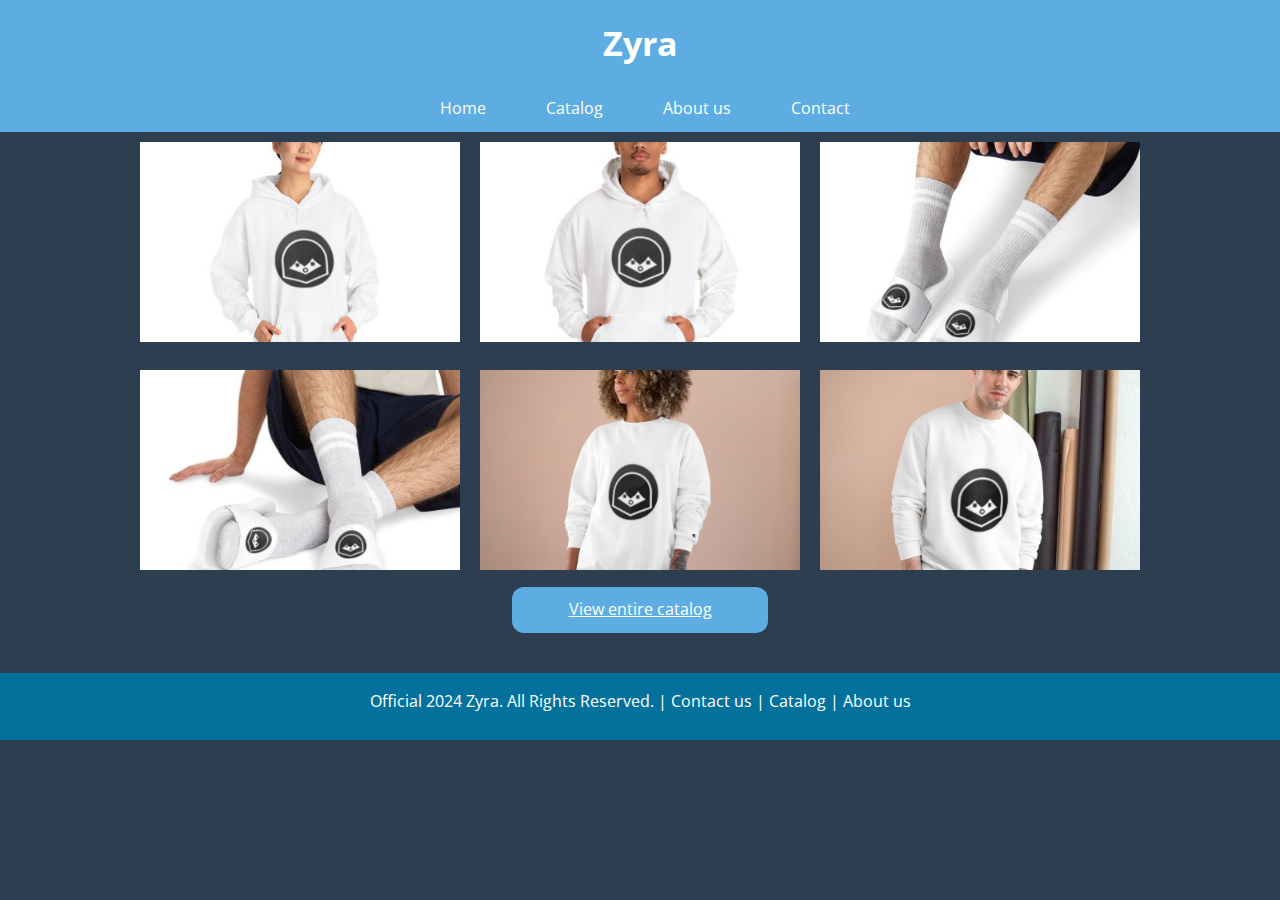
==== index.html @ 3d9639e4 "wfw" ====
<!DOCTYPE html>
<html lang="en">
<head>
    <meta charset="UTF-8">
    <meta name="viewport" content="width=device-width, initial-scale=1.0">
    <title>Zyra Clothing Shop</title>
    
    <link rel="stylesheet" href="styling/main.css">
    <link rel="stylesheet" href="styling/index.css">
</head>
<body>
    <header class="header">
        <div class="header-container">
          <h1 class="title">Zyra</h1>
        </div>
      </header>
      
    
    <main>
        <nav class="navigation">
            <ul>
                <li><a  class="navlink" href="/index.html">Home</a></li>
                <li><a  class="navlink" href="/catalog.html">Catalog</a></li>
                <li><a class="navlink" href="/aboutus.html">About us</a></li>
                <li><a class="navlink" href="/contactform.html">Contact</a></li>
            </ul>
        </nav>

        <div class="image-gallery">
            <div class="image-box">
                <img src="../images/image1.jpg" alt="A guy wearing the best hoodie made">
            </div>
            <div class="image-box">
                <img src="../images/image2.jpg" alt="An Lady wearing the best hoodie made">
            </div>
            <div class="image-box">
                <img src="../images/image3.jpg" alt="The best flip flops">
            </div>
            <div class="image-box">
                <img src="../images/image4.jpg" alt="The best flip flops v2">
            </div>
            <div class="image-box">
                <img src="../images/image5.jpg" alt="Lady wearing a our merch">
            </div>
            <div class="image-box">
                <img src="../images/image6.jpg" alt="Guy wearing our merch">
            </div>
        </div>
        <a class="catalog-button" href="/catalog.html">View entire catalog</a>
    </main>

    <footer class="footer">
        <p>Official 2024 Zyra. All Rights Reserved. | 
            <a href="contactform.html">Contact us</a> | 
            <a href="catalog.html">Catalog</a> | 
            <a href="aboutus.html">About us</a>
        </p>
        <script src="../scripts/index.js"></script>
    </footer>
    
</div>
</body>
</html>
---- styling/main.css ----
@import url('https://fonts.googleapis.com/css2?family=Open+Sans:ital,wght@0,300..800;1,300..800&display=swap');

* {
  font-family: "Open Sans", sans-serif;
}

.header {
  background-color: #5DADE2;
  color: #fff;
  padding: 1em;
  text-align: center;
  
}

.header-container {
  display: flex;
  justify-content: flex-end;
  align-items: center;
  position: relative;
}


.title {
  font-size: 34px;
  margin-left: -25%;
  margin-bottom: 10px;
  grid-area: title;
  flex: 1;
  text-align: center;
}




.navigation {
  grid-area: nav;
  background-color: #5DADE2; 
  padding: 10px;
  justify-content: center;
  align-items: center;
  


}

.navlink {
  padding: 5px;
}

.navlink:hover {
  width: 110%;
  border: 1px solid white;
  border-radius: 10px;
}

.navigation ul {
  display: flex;
  flex-wrap: nowrap;
  list-style: none;
  margin: 0;
  padding: 0;
  justify-content: center;
  align-items: center;
}

.navigation li {
  margin-right: 20px;
  justify-content: space-around; 
    align-items: center;
    padding-left: 30px;
}

.navigation a {
  text-decoration: none;
  color: #ffffff;
}


@media (max-width: 768px) {
  .navigation li {
    flex-basis: calc(33.33% - 20px);
    margin-right: 10px;
  }
  .title {
    margin-left: 0%;
  }
}

.footer {
  grid-area: footer;
  background-color: #04719c;
  color: #fff;
  padding: 1em;
  text-align: center;
  clear: both;
  margin-top: 40px;
}

.footer p {
  margin-bottom: 10px;
}

.footer a {
  color: #fff;
  text-decoration: none;
}

.footer a:hover {
  color: #ccc;
}

.navigation ul li a {
  white-space: nowrap;
}
---- styling/index.css ----
/* Global Styles */

* {
  box-sizing: border-box;
  margin: 0;
  padding: 0;
}

body {
  font-family: Arial, sans-serif;
  line-height: 1.6;
  color: #333;
  background-color: #2C3E50;
}



.container {
  display: grid;
  grid-template-areas:
  "title title title"
  "nav nav nav"
  "images images images"
  "images images images"
  "catalogbutton catalogbutton catalogbutton"
  "footer footer footer";
  }

  .image-gallery {
    display: flex;
    flex-wrap: wrap;
    justify-content: center;
    grid-area: images;
  }
  
  .image-box {
    flex-basis: 25%;
    min-width: 200px; 
    margin: 10px;
    overflow: hidden;
    object-fit: cover;
  }
  
  .image-box img {
    width: 100%;
    height: 200px;
    object-fit: cover;
    animation: scaleUp 0.2s ease-in-out;
  }


@keyframes scaleUp {
  0% {
    transform: scale(0.5);
  }
  100% {
    transform: scale(1);
  }
}

.image-box img:hover {
  transform: scale(1.1);
}



.catalog-button {
  grid-area: catalogbutton;
  background-color: #5DADE2;
  color: #fff;
  border: none;
  padding: 10px 20px;
  font-size: 16px;
  cursor: pointer;
  display: block;
  margin: 0 auto;
  margin-bottom: 20px;
  border-radius: 12px;
  align-self: center;
  text-align: center;
  width: 20%;

  
}

.catalog-button:hover {
  background-color: #2fa4af;
}

.title {
  
  padding: 0px;
  margin: 0px;
  align-self: center;

}
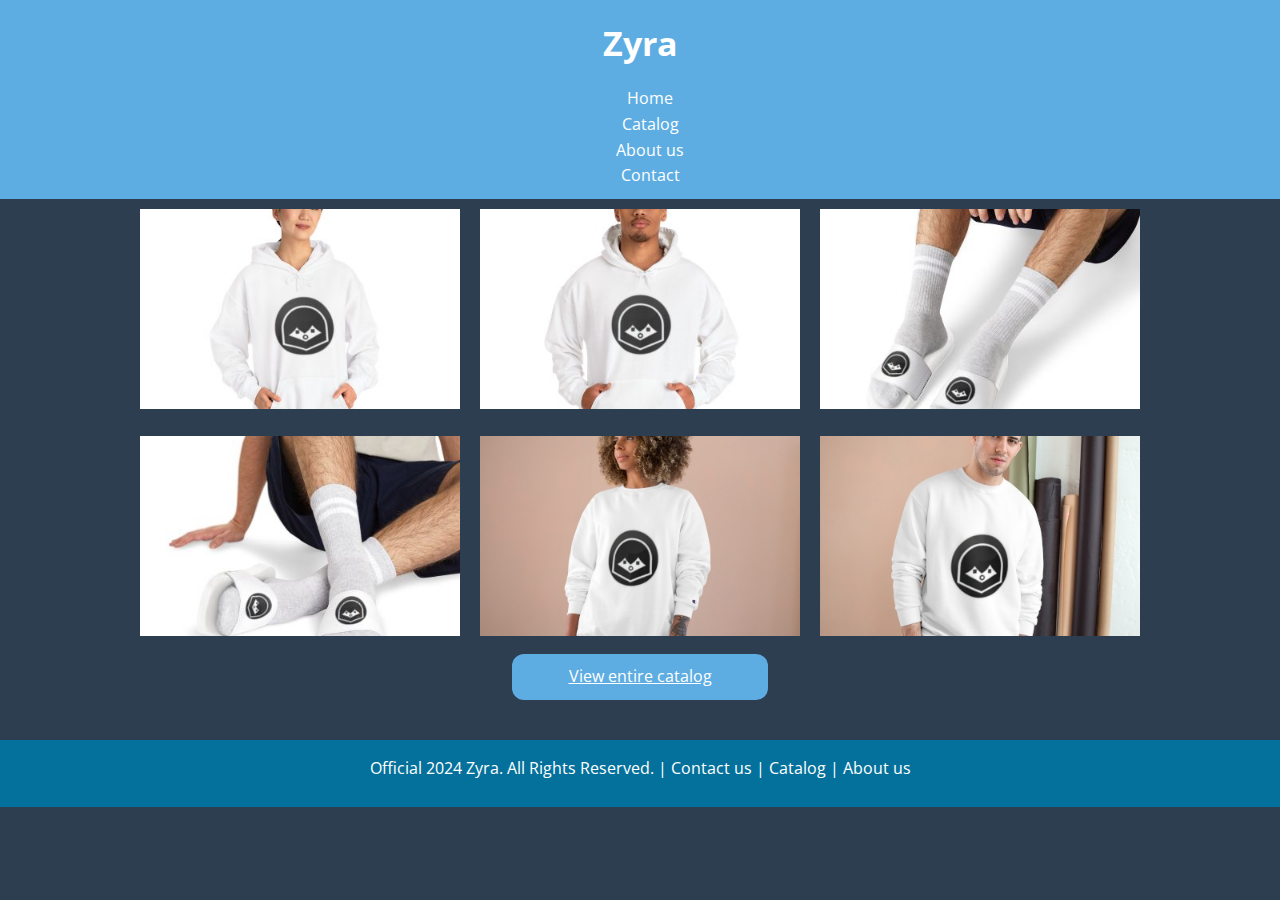
==== commit f6f87551: "w5z45w4z" ====
--- a/index.html
+++ b/index.html
@@ -14,39 +14,36 @@
           <h1 class="title">Zyra</h1>
         </div>
       </header>
-      
-    
-    <main>
-        <nav class="navigation">
-            <ul>
-                <li><a  class="navlink" href="/index.html">Home</a></li>
-                <li><a  class="navlink" href="/catalog.html">Catalog</a></li>
-                <li><a class="navlink" href="/aboutus.html">About us</a></li>
-                <li><a class="navlink" href="/contactform.html">Contact</a></li>
-            </ul>
-        </nav>
-
+    <nav class="navigation">
+        <ul>
+            <li><a  class="navlink" href="index.html">Home</a></li>
+            <li><a  class="navlink" href="catalog.html">Catalog</a></li>
+            <li><a class="navlink" href="aboutus.html">About us</a></li>
+            <li><a class="navlink" href="contactform.html">Contact</a></li>
+        </ul>
+    </nav>
+    <main class="main">
         <div class="image-gallery">
             <div class="image-box">
-                <img src="../images/image1.jpg" alt="A guy wearing the best hoodie made">
+                <img src="images/image1.jpg" alt="A guy wearing the best hoodie made">
             </div>
             <div class="image-box">
-                <img src="../images/image2.jpg" alt="An Lady wearing the best hoodie made">
+                <img src="images/image2.jpg" alt="An Lady wearing the best hoodie made">
             </div>
             <div class="image-box">
-                <img src="../images/image3.jpg" alt="The best flip flops">
+                <img src="images/image3.jpg" alt="The best flip flops">
             </div>
             <div class="image-box">
-                <img src="../images/image4.jpg" alt="The best flip flops v2">
+                <img src="images/image4.jpg" alt="The best flip flops v2">
             </div>
             <div class="image-box">
-                <img src="../images/image5.jpg" alt="Lady wearing a our merch">
+                <img src="images/image5.jpg" alt="Lady wearing a our merch">
             </div>
             <div class="image-box">
-                <img src="../images/image6.jpg" alt="Guy wearing our merch">
+                <img src="images/image6.jpg" alt="Guy wearing our merch">
             </div>
         </div>
-        <a class="catalog-button" href="/catalog.html">View entire catalog</a>
+        <a class="catalog-button" href="catalog.html">View entire catalog</a>
     </main>
 
     <footer class="footer">
@@ -55,9 +52,7 @@
             <a href="catalog.html">Catalog</a> | 
             <a href="aboutus.html">About us</a>
         </p>
-        <script src="../scripts/index.js"></script>
     </footer>
     
-</div>
 </body>
 </html>
--- a/styling/main.css
+++ b/styling/main.css
@@ -9,7 +9,7 @@
   color: #fff;
   padding: 1em;
   text-align: center;
-  
+  position: sticky;
 }
 
 .header-container {
@@ -34,13 +34,62 @@
 
 .navigation {
   grid-area: nav;
-  background-color: #5DADE2; 
-  padding: 10px;
+  background-color: #5DADE2;
   justify-content: center;
   align-items: center;
+  width: 100%;
+  position: relative;
+  align-self: center;
+  max-width: 800px; /* added */
+  padding-bottom: 10px;
+}
+
+.navigation ul {
+
+  display: flex;
+  flex-wrap: wrap; /* added */
+  list-style: none;
+  margin: 0;
+  padding: 0;
+  justify-content: center;
+  align-items: center;
+}
+
+.navigation li {
+  margin-right: 10px; /* reduced from 20px */
   
+  justify-content: space-around;
+  align-items: center;
+  padding-left: 30px;
+}
 
 
+@media (max-width: 1300px) {
+  .navigation ul {
+    flex-direction: column; /* stack navigation items vertically */
+  }
+  .navigation li {
+    margin-right: 0; /* remove margin on smaller screens */
+    padding-left: 15px; /* reduce padding on smaller screens */
+  }
+  .navlink {
+    padding: 10px;
+    ; /* reduce padding on smaller screens */
+  }
+}
+/* Media query for smaller screens (e.g., mobile devices) */
+@media (max-width: 450px) {
+  
+  .navigation ul {
+    flex-direction: column; /* stack navigation items vertically */
+  }
+  .navigation li {
+    margin-right: 0; /* remove margin on smaller screens */
+    padding-left: 15px; /* reduce padding on smaller screens */
+  }
+  .navlink {
+    padding: 10px; /* reduce padding on smaller screens */
+  }
 }
 
 .navlink {
--- a/styling/index.css
+++ b/styling/index.css
@@ -26,6 +26,42 @@
   "footer footer footer";
   }
 
+
+  .navigation {
+    grid-area: nav;
+    background-color: #5DADE2;
+    justify-content: center;
+    align-items: center;
+    width: 100%;
+    position: relative;
+    align-self: center;
+    max-width: 1900px; /* added */
+    padding-bottom: 10px;
+  }
+  
+  .navigation ul {
+  
+    display: flex;
+    flex-wrap: wrap; /* added */
+    list-style: none;
+    margin: 0;
+    padding: 0;
+    justify-content: center;
+    align-items: center;
+  }
+  
+  .navigation li {
+    margin-right: 10px; /* reduced from 20px */
+    
+    justify-content: space-around;
+    align-items: center;
+    padding-left: 30px;
+  }
+
+  
+
+  
+
   .image-gallery {
     display: flex;
     flex-wrap: wrap;
@@ -48,6 +84,7 @@
     animation: scaleUp 0.2s ease-in-out;
   }
 
+ 
 
 @keyframes scaleUp {
   0% {
@@ -93,4 +130,10 @@
   margin: 0px;
   align-self: center;
 
+}
+
+.footer {
+  position: relative;
+  width: 100%;
+  bottom: 0px;
 }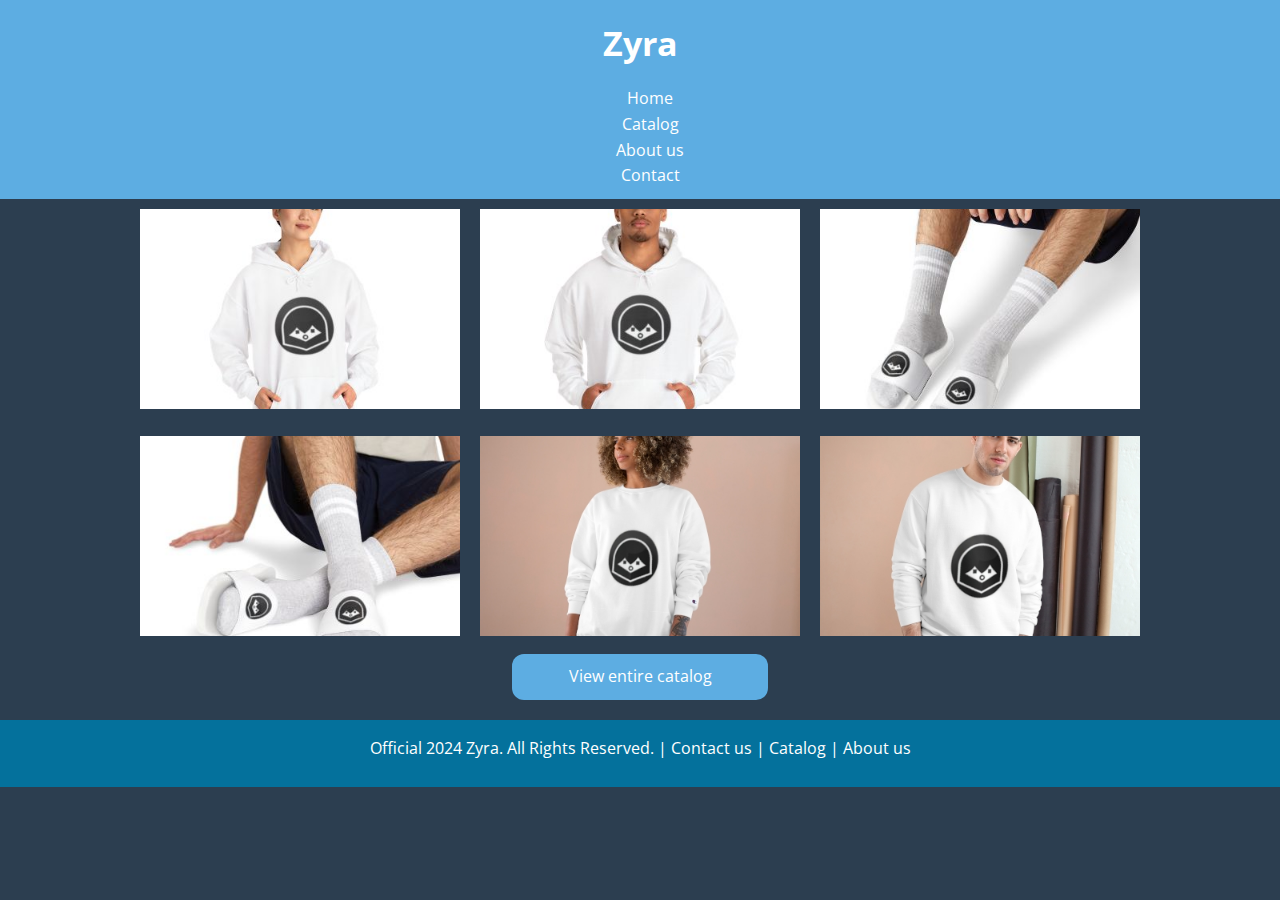
==== commit ddae0b05: "r" ====
--- a/index.html
+++ b/index.html
@@ -4,7 +4,6 @@
     <meta charset="UTF-8">
     <meta name="viewport" content="width=device-width, initial-scale=1.0">
     <title>Zyra Clothing Shop</title>
-    
     <link rel="stylesheet" href="styling/main.css">
     <link rel="stylesheet" href="styling/index.css">
 </head>
--- a/styling/main.css
+++ b/styling/main.css
@@ -2,6 +2,8 @@
 
 * {
   font-family: "Open Sans", sans-serif;
+  margin: 0px;
+  padding: 0px;
 }
 
 .header {
@@ -22,7 +24,7 @@
 
 .title {
   font-size: 34px;
-  margin-left: -25%;
+  margin-left: 20%;
   margin-bottom: 10px;
   grid-area: title;
   flex: 1;
@@ -40,7 +42,7 @@
   width: 100%;
   position: relative;
   align-self: center;
-  max-width: 800px; /* added */
+  max-width: 1600px; /* added */
   padding-bottom: 10px;
 }
 
@@ -142,7 +144,7 @@
   padding: 1em;
   text-align: center;
   clear: both;
-  margin-top: 40px;
+  margin-bottom: 0px;
 }
 
 .footer p {
--- a/styling/index.css
+++ b/styling/index.css
@@ -25,7 +25,13 @@
   "catalogbutton catalogbutton catalogbutton"
   "footer footer footer";
   }
-
+  .title {
+  
+    padding: 0px;
+    margin: 0px;
+    align-self: center;
+  
+  }
 
   .navigation {
     grid-area: nav;
@@ -57,10 +63,6 @@
     align-items: center;
     padding-left: 30px;
   }
-
-  
-
-  
 
   .image-gallery {
     display: flex;
@@ -102,6 +104,7 @@
 
 
 .catalog-button {
+  text-decoration: none;
   grid-area: catalogbutton;
   background-color: #5DADE2;
   color: #fff;
@@ -124,16 +127,5 @@
   background-color: #2fa4af;
 }
 
-.title {
-  
-  padding: 0px;
-  margin: 0px;
-  align-self: center;
 
-}
 
-.footer {
-  position: relative;
-  width: 100%;
-  bottom: 0px;
-}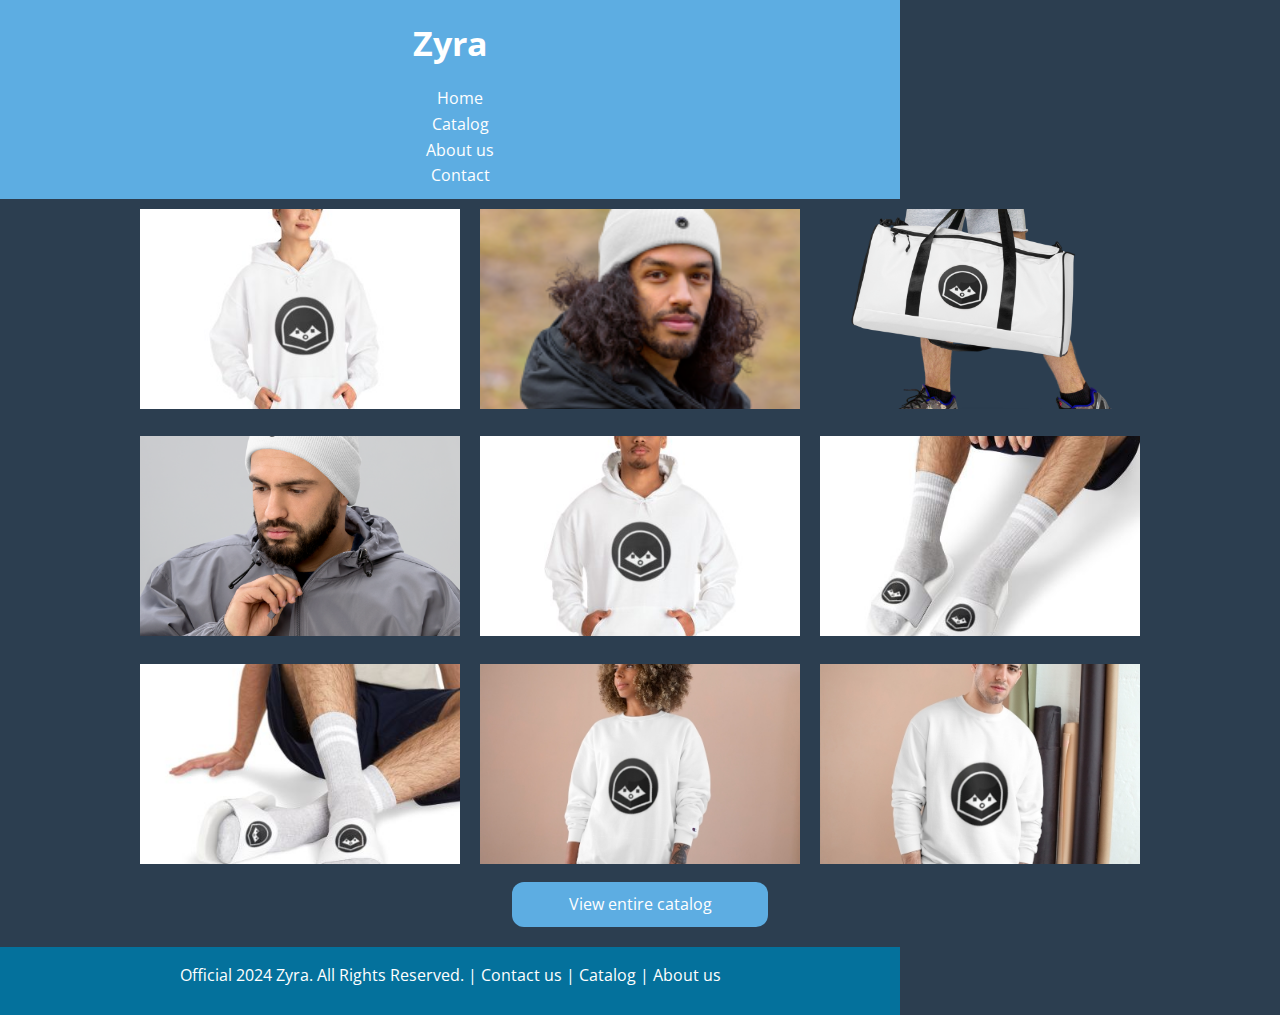
==== commit 83ec3c88: "tgtsd" ====
--- a/index.html
+++ b/index.html
@@ -27,6 +27,15 @@
                 <img src="images/image1.jpg" alt="A guy wearing the best hoodie made">
             </div>
             <div class="image-box">
+                <img src="images/image7.png" alt="A guy wearing the best hoodie made">
+            </div>
+            <div class="image-box">
+                <img src="images/image8.png" alt="A guy wearing the best hoodie made">
+            </div>
+            <div class="image-box">
+                <img src="images/image9.png" alt="A guy wearing the best hoodie made">
+            </div>
+            <div class="image-box">
                 <img src="images/image2.jpg" alt="An Lady wearing the best hoodie made">
             </div>
             <div class="image-box">
@@ -44,7 +53,6 @@
         </div>
         <a class="catalog-button" href="catalog.html">View entire catalog</a>
     </main>
-
     <footer class="footer">
         <p>Official 2024 Zyra. All Rights Reserved. | 
             <a href="contactform.html">Contact us</a> | 
--- a/styling/main.css
+++ b/styling/main.css
@@ -67,6 +67,9 @@
 
 
 @media (max-width: 1300px) {
+  .navigation, .header-container, .header, .footer, .navlink{
+    max-width: 100vh;
+  }
   .navigation ul {
     flex-direction: column; /* stack navigation items vertically */
   }
@@ -81,7 +84,9 @@
 }
 /* Media query for smaller screens (e.g., mobile devices) */
 @media (max-width: 450px) {
-  
+  .navigation, .header-container, header{
+    width: 100vh;
+  }
   .navigation ul {
     flex-direction: column; /* stack navigation items vertically */
   }
--- a/styling/index.css
+++ b/styling/index.css
@@ -17,6 +17,8 @@
 
 .container {
   display: grid;
+  grid-column: auto auto auto ;
+  grid-row: 90px 30px auto 50px 70px ;
   grid-template-areas:
   "title title title"
   "nav nav nav"
@@ -38,7 +40,7 @@
     background-color: #5DADE2;
     justify-content: center;
     align-items: center;
-    width: 100%;
+    width: 100vh;
     position: relative;
     align-self: center;
     max-width: 1900px; /* added */
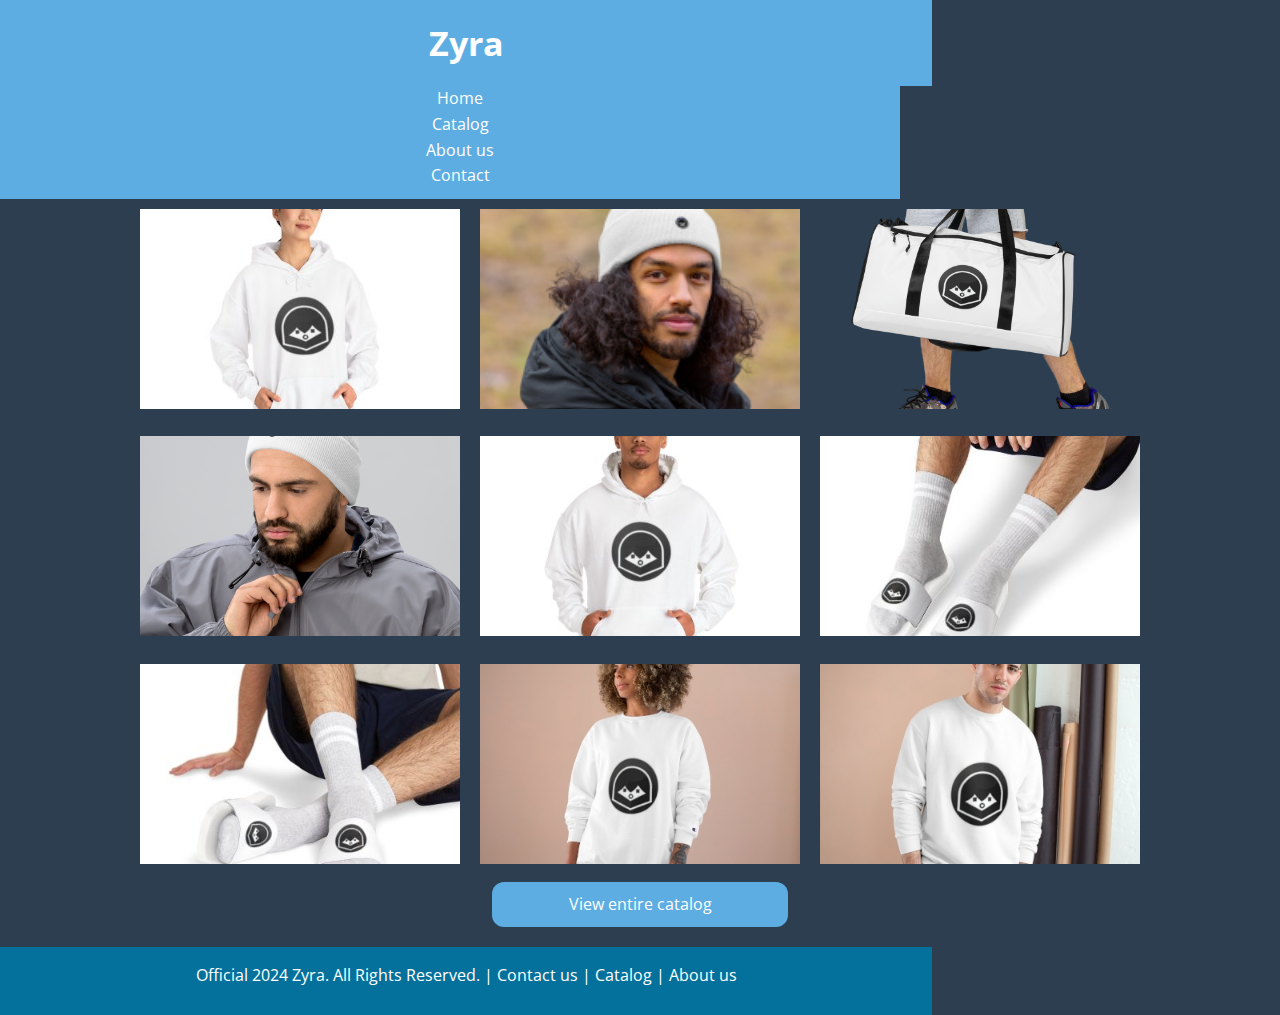
==== commit 6a5af68b: "i3enin3br3" ====
--- a/index.html
+++ b/index.html
@@ -13,14 +13,16 @@
           <h1 class="title">Zyra</h1>
         </div>
       </header>
-    <nav class="navigation">
-        <ul>
-            <li><a  class="navlink" href="index.html">Home</a></li>
-            <li><a  class="navlink" href="catalog.html">Catalog</a></li>
-            <li><a class="navlink" href="aboutus.html">About us</a></li>
-            <li><a class="navlink" href="contactform.html">Contact</a></li>
-        </ul>
-    </nav>
+    <div class="navigation">
+        <nav>
+            <ul>
+                <li><a  class="navlink" href="index.html">Home</a></li>
+                <li><a  class="navlink" href="catalog.html">Catalog</a></li>
+                <li><a class="navlink" href="aboutus.html">About us</a></li>
+                <li><a class="navlink" href="contactform.html">Contact</a></li>
+            </ul>
+        </nav>
+    </div>
     <main class="main">
         <div class="image-gallery">
             <div class="image-box">
--- a/styling/main.css
+++ b/styling/main.css
@@ -39,10 +39,9 @@
   background-color: #5DADE2;
   justify-content: center;
   align-items: center;
-  width: 100%;
+  width: auto;
   position: relative;
   align-self: center;
-  max-width: 1600px; /* added */
   padding-bottom: 10px;
 }
 
--- a/styling/index.css
+++ b/styling/index.css
@@ -1,7 +1,6 @@
 /* Global Styles */
 
 * {
-  box-sizing: border-box;
   margin: 0;
   padding: 0;
 }
@@ -40,10 +39,9 @@
     background-color: #5DADE2;
     justify-content: center;
     align-items: center;
-    width: 100vh;
+    width: auto;
     position: relative;
     align-self: center;
-    max-width: 1900px; /* added */
     padding-bottom: 10px;
   }
   
@@ -129,5 +127,3 @@
   background-color: #2fa4af;
 }
 
-
-
